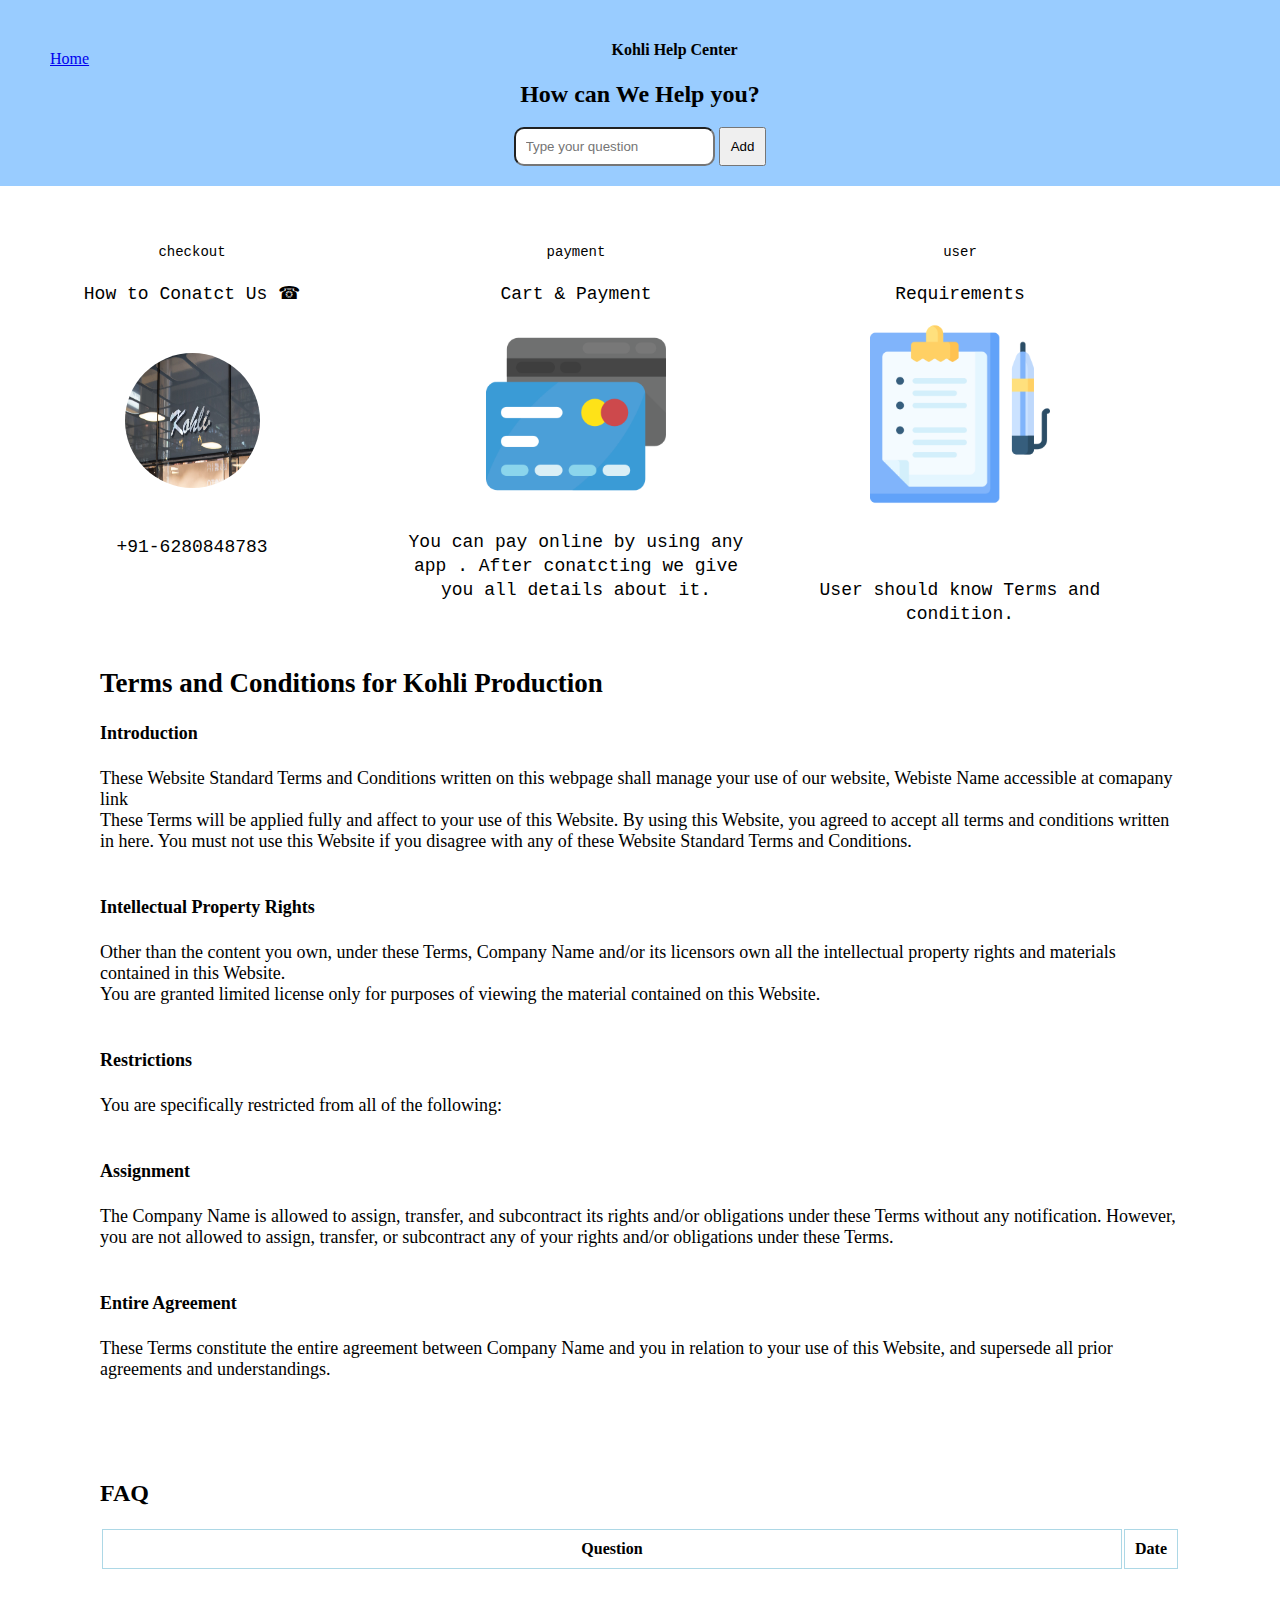
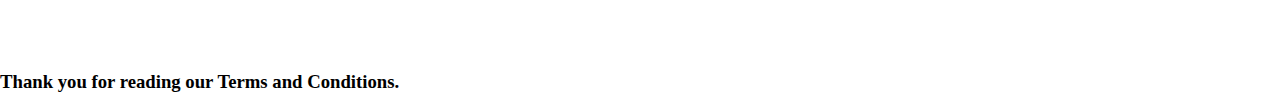
==== help.html @ 1736269a "first commit" ====
<!DOCTYPE html>
<html>
<head>
  <title>Help</title>
<meta charset="utf-8">
  <meta content="width=device-width, initial-scale=1.0" name="viewport">
  
  
  
</head>
<style type="text/css">
  body{
    padding:0;
    margin:0;
  }
  input{
    padding: 10px;
    padding-right: 1
    background-color: #fff;
    border-radius: 10px;

  }
  code {
  //background: #2db34a;
  border-radius: 6px;
  //color: #fff;
  display: block;
  font: 14px/24px "Source Code Pro", Inconsolata, "Lucida Console", Terminal, "Courier New", Courier;
  padding: 24px 15px;
  text-align: center;
}
header,
section,
aside,
footer {
  //margin: 0 1.5% 24px 1.5%;
}
.sse section {
  float: left;
  width: 30%;
  padding-top: 30px;
}
.sse p{
  font-size: 18px;
}

footer {
  clear: both;
  margin-bottom: 0;
}
body {
 // background: #71AFFF;
 }
.call-animation {
    background: #fff;
    width: 135px;
    height: 135px;
    position: relative;
    margin: 0 auto;
    border-radius: 100%;
    border: solid 5px #fff;
    animation: play 2s ease infinite;
    -webkit-backface-visibility: hidden;
    -moz-backface-visibility: hidden;
    -ms-backface-visibility: hidden;
    backface-visibility: hidden;
  
}
.call-animation img {
        width: 135px;
        height: 135px;
        border-radius: 100%;
        position: absolute;
        left: 0px;
        top: 0px;
    }



@keyframes play {

    0% {
        transform: scale(1);
    }
    15% {
        box-shadow: 0 0 0 5px rgba(164, 245, 66, 0.4);
    }
    25% {
        box-shadow: 0 0 0 10px rgba(164, 245, 66, 0.4), 0 0 0 20px rgba(164, 245, 66, 0.2);
    }
    25% {
        box-shadow: 0 0 0 15px rgba(164, 245, 66, 0.4), 0 0 0 30px rgba(164, 245, 66, 0.2);
    }

}
.last{
margin: 100px;
font-size: 18px;
}

.cont{
  margin: 100px;
}
.table,th,tr,td{
border:1px solid lightblue;
width: 100%;
height: 100%;
//padding-left: 100px;
text-align: center;

}

th,tr,td{
  padding: 10px;
}
</style>

<body>



<section>

<div style="float: left; margin-left: 50px; margin-top: 50px;">
  <a href="index.html">  Home</a>
</div>
 <div style="background-color: rgb(153, 204, 255); padding: 20px;text-align: center; ">

 
  <h4>Kohli Help Center</h4>
   <h2> How can We Help you?</h2>
  <div style="  " class="tab" >
    <input type="textarea" name="text" id="question" placeholder ="Type your question"  >
    <button  onclick="add();"  style="padding: 10px;">Add</button>
  </div> 
  
 </div>

</section>








<section class="sse">
<section>
  <code>checkout
    <p>How to Conatct Us  &phone;</p> </code>
    <div class="call-animation">
<img class="img-circle" src="k.jpg" alt="" width="135"/>

</div><code><p>+91-6280848783</p></code>
</section>

<section>
  <code>payment
    <p>Cart & Payment</p>
  <div><img class="img-circle" style="height: 180px;"src="credit-card.png"></div><p>You can pay online by using any app . After conatcting we give you all details about it.</p></code>
 
</section>

<section>
  <code>user
    <p>Requirements</p>
   <div><img class="img-circle" style="height: 180px;"src="description.png"></div></code>
   <code><p>User should know Terms and condition.</p>
    <p></p></code>
</section>
     
  </section> 

  
    <div class="last">
      <p>
      <h2>  Terms and Conditions for Kohli Production</h2>
<h4>Introduction</h4>
These Website Standard Terms and Conditions written on this webpage shall manage your use of our website, Webiste Name accessible at comapany link
<br>
These Terms will be applied fully and affect to your use of this Website. By using this Website, you agreed to accept all terms and conditions written in here. You must not use this Website if you disagree with any of these Website Standard Terms and Conditions.
<br>
<br>
<h4>Intellectual Property Rights</h4>
Other than the content you own, under these Terms, Company Name and/or its licensors own all the intellectual property rights and materials contained in this Website.<br>

You are granted limited license only for purposes of viewing the material contained on this Website.<br><br>

<h4>Restrictions</h4>
You are specifically restricted from all of the following:

<br><br>
<h4>Assignment</h4>
The Company Name is allowed to assign, transfer, and subcontract its rights and/or obligations under these Terms without any notification. However, you are not allowed to assign, transfer, or subcontract any of your rights and/or obligations under these Terms.<br><br>

<h4>Entire Agreement</h4>
These Terms constitute the entire agreement between Company Name and you in relation to your use of this Website, and supersede all prior agreements and understandings.

      </p>
    </div>
    <section class="cont">
      

<div >
  <div class="tab tab-1" id="registration-table">
<h2>FAQ</h2>
  <table id="table" >

    <tr>
      
      <th>Question</th>
      <th >Date</th>
      
    </tr>
    
    
  </table>
    </div>
  </div>
    </section>
    <h3>Thank you for reading our Terms and Conditions.</h3>


   
</body>

  


  <script type="text/javascript">
  function add(){



    
    
        var table =document.getElementById("table"),
      newRow=table.insertRow(table.length),


        cell1=newRow.insertCell(0),
        cell2=newRow.insertCell(1),
      
  
      
      
 question= document.getElementById('question').value;
       

    cell1.innerHTML =question;
      cell2.innerHTML = dateTime;   
      

    
  
      

    
   
      
    
    
alert("Succefully added question.Thank you for sharing doubts. We consider your issue.");

  }
     table = document.getElementById("table");

 var today = new Date();
 var date = today.getFullYear()+'-'+(today.getMonth()+1)+'-'+today.getDate();
 var time = today.getHours() + ":" + today.getMinutes() + ":" + today.getSeconds();   //calculate current date and time
 var dateTime = date+' '+time;

</script>

</script>
</html>
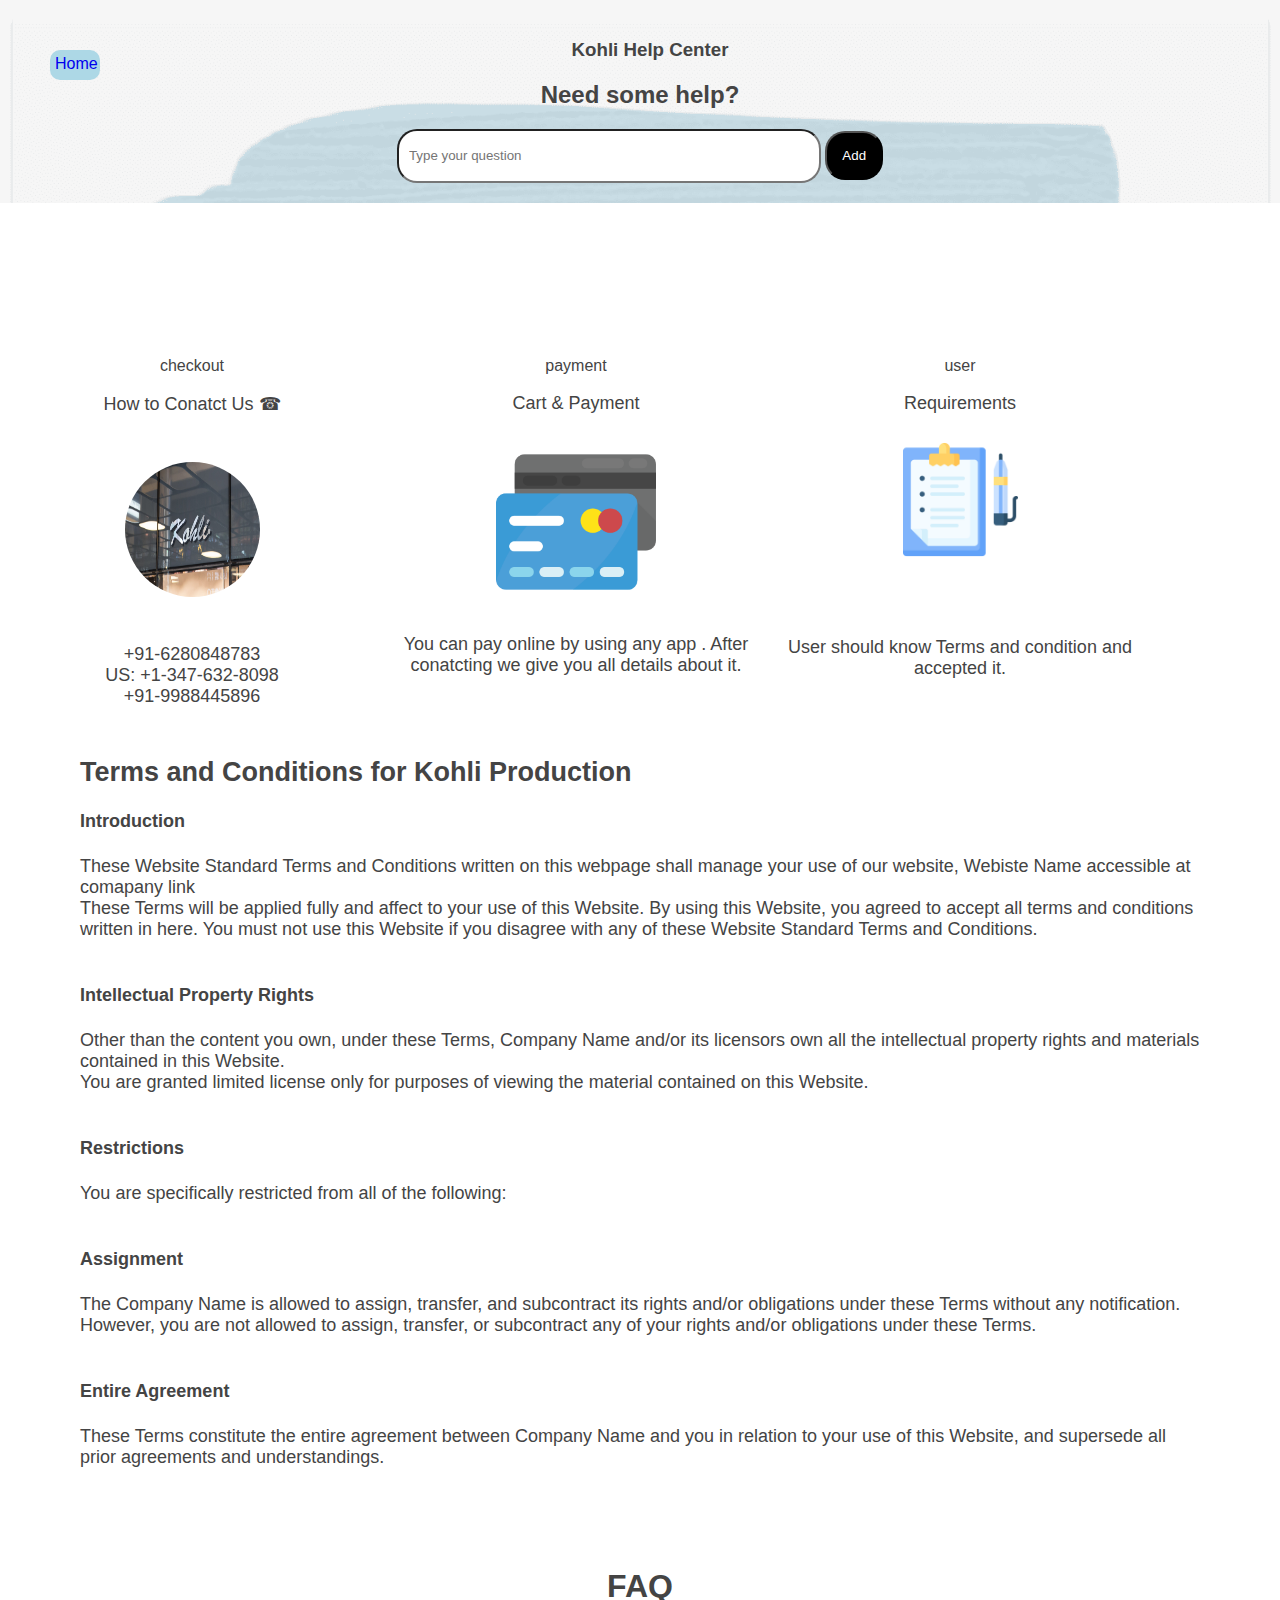
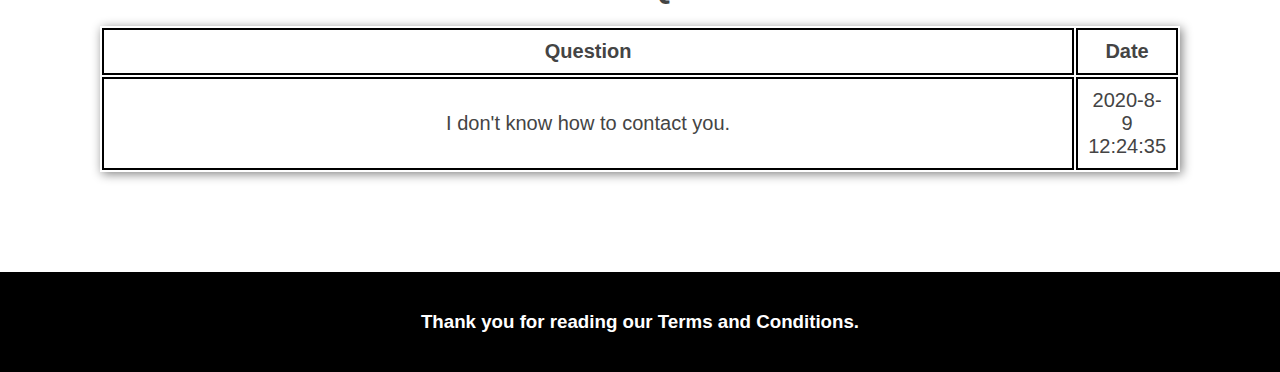
==== commit c7f3c682: "second commit" ====
--- a/help.html
+++ b/help.html
@@ -10,6 +10,8 @@
 </head>
 <style type="text/css">
   body{
+    font-family: "Open Sans", sans-serif;
+  color: #444444;
     padding:0;
     margin:0;
   }
@@ -21,11 +23,12 @@
 
   }
   code {
+     font-family: "Open Sans", sans-serif;
   //background: #2db34a;
   border-radius: 6px;
   //color: #fff;
   display: block;
-  font: 14px/24px "Source Code Pro", Inconsolata, "Lucida Console", Terminal, "Courier New", Courier;
+  
   padding: 24px 15px;
   text-align: center;
 }
@@ -47,6 +50,7 @@
 footer {
   clear: both;
   margin-bottom: 0;
+
 }
 body {
  // background: #71AFFF;
@@ -77,6 +81,7 @@
 
 
 
+
 @keyframes play {
 
     0% {
@@ -93,8 +98,11 @@
     }
 
 }
+
 .last{
-margin: 100px;
+  margin-top: 100px;
+  margin-left: 80px;
+   margin-right: 80px;
 font-size: 18px;
 }
 
@@ -102,17 +110,61 @@
   margin: 100px;
 }
 .table,th,tr,td{
-border:1px solid lightblue;
+border:2px solid black;
 width: 100%;
 height: 100%;
 //padding-left: 100px;
 text-align: center;
-
+font-size: 20px;
+
+
+}
+table{
+  box-shadow: 2px 2px 10px grey;
 }
 
 th,tr,td{
   padding: 10px;
 }
+
+
+#question{
+  height: 30px;
+  width: 400px;
+  border-radius: 20px;
+}
+.tab button{
+background-color: black;
+color:#fff;
+padding: 15px;
+border-radius: 20px;
+}
+
+img { max-width: 100%; height:auto;  }
+
+.a a{float: left; margin-left: 50px; margin-top: 50px;
+text-decoration: none;
+height: 20px;width: 40px;
+background-color: lightblue;
+text-align: center;
+border-radius: 10px;
+padding:  5px;
+//box-shadow: 2px 2px 5px blue;}
+.a a:hover{
+  box-shadow: 2px 2px 5px blue;
+}
+
+.foot{
+  text-align: center; color: #fff;
+  background-color: black;
+  padding:20px;
+
+}
+.img-circle {
+padding: 10px;
+}
+
+
 </style>
 
 <body>
@@ -121,17 +173,18 @@
 
 <section>
 
-<div style="float: left; margin-left: 50px; margin-top: 50px;">
+<div class="a">
   <a href="index.html">  Home</a>
 </div>
- <div style="background-color: rgb(153, 204, 255); padding: 20px;text-align: center; ">
+ <div style="background-size: cover; 
+ background-image: url('spruce-paint-color-swatch-benjamin-moore-breath-of-fresh-air-88393501d53a416e9ce6f819948c6daa.png');  padding-top:20px;padding-bottom: 20px;text-align: center; ">
 
  
-  <h4>Kohli Help Center</h4>
-   <h2> How can We Help you?</h2>
+  <h3 style="padding-right: 80px;">Kohli Help Center</h3>
+   <h2> Need some help?</h2>
   <div style="  " class="tab" >
     <input type="textarea" name="text" id="question" placeholder ="Type your question"  >
-    <button  onclick="add();"  style="padding: 10px;">Add</button>
+    <button  onclick="add();" >Add</button>
   </div> 
   
  </div>
@@ -142,7 +195,7 @@
 
 
 
-
+<main>
 
 
 <section class="sse">
@@ -150,32 +203,35 @@
   <code>checkout
     <p>How to Conatct Us  &phone;</p> </code>
     <div class="call-animation">
-<img class="img-circle" src="k.jpg" alt="" width="135"/>
-
-</div><code><p>+91-6280848783</p></code>
+<img class="" src="k.jpg" alt="" width="135"/>
+
+</div><code><p>+91-6280848783
+
+<br> US: +1-347-632-8098
+<br>+91-9988445896 </p></code>
 </section>
 
 <section>
   <code>payment
     <p>Cart & Payment</p>
-  <div><img class="img-circle" style="height: 180px;"src="credit-card.png"></div><p>You can pay online by using any app . After conatcting we give you all details about it.</p></code>
+  <div><img class="img-circle" style="height: 160px;"src="credit-card.png"></div><p>You can pay online by using any app . After conatcting we give you all details about it.</p></code>
  
 </section>
 
 <section>
   <code>user
     <p>Requirements</p>
-   <div><img class="img-circle" style="height: 180px;"src="description.png"></div></code>
-   <code><p>User should know Terms and condition.</p>
+   <div><img class="img-circle" style="height: 115px;"src="description.png"></div></code>
+   <code><p>User should know Terms and condition and accepted it.</p><br>
     <p></p></code>
-</section>
-     
+</section></section>
+  
   </section> 
 
-  
+    <section >
     <div class="last">
-      <p>
-      <h2>  Terms and Conditions for Kohli Production</h2>
+    
+      <h2>  Terms and Conditions for Kohli Production</h2>  <p>
 <h4>Introduction</h4>
 These Website Standard Terms and Conditions written on this webpage shall manage your use of our website, Webiste Name accessible at comapany link
 <br>
@@ -198,13 +254,14 @@
 These Terms constitute the entire agreement between Company Name and you in relation to your use of this Website, and supersede all prior agreements and understandings.
 
       </p>
-    </div>
+    </div></section>
+    
     <section class="cont">
       
 
 <div >
   <div class="tab tab-1" id="registration-table">
-<h2>FAQ</h2>
+<h1 style="text-align: center;">FAQ</h1>
   <table id="table" >
 
     <tr>
@@ -213,14 +270,22 @@
       <th >Date</th>
       
     </tr>
+     <tr>
+      
+      <td>I don't know how to contact you.</th>
+      <td >2020-8-9 12:24:35</th>
+      
+    </tr>
     
     
   </table>
     </div>
-  </div>
-    </section>
-    <h3>Thank you for reading our Terms and Conditions.</h3>
-
+  </div >
+    </section ></main>
+
+    <section class="foot">
+    <h3  >Thank you for reading our Terms and Conditions.</h3>
+</section>
 
    
 </body>
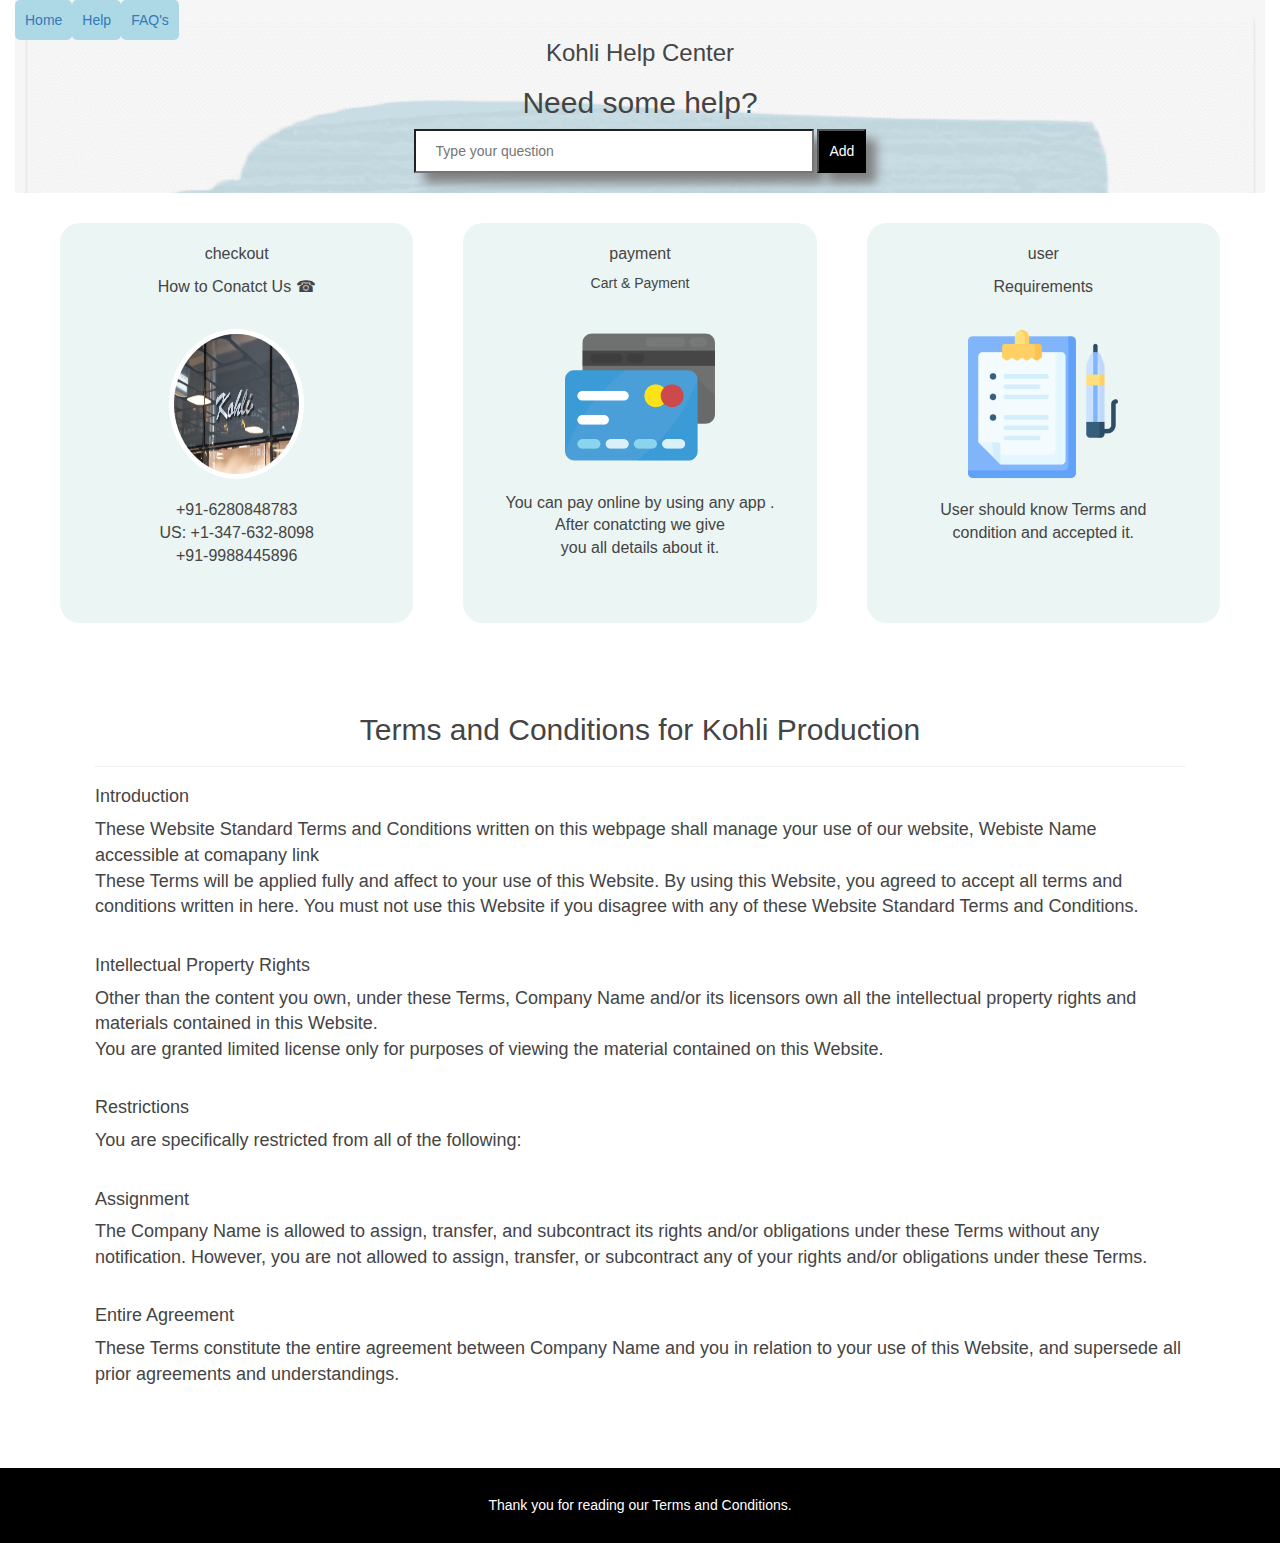
==== commit e88d6dc3: "third commit" ====
--- a/help.html
+++ b/help.html
@@ -1,13 +1,17 @@
 <!DOCTYPE html>
-<html>
+<html lang="en">
 <head>
-  <title>Help</title>
-<meta charset="utf-8">
-  <meta content="width=device-width, initial-scale=1.0" name="viewport">
-  
-  
-  
+  <title>Help Center</title>
+  <meta charset="utf-8">
+  <meta name="viewport" content="width=device-width, initial-scale=1">
+  <link rel="stylesheet" href="https://maxcdn.bootstrapcdn.com/bootstrap/3.4.1/css/bootstrap.min.css">
+  <script src="https://ajax.googleapis.com/ajax/libs/jquery/3.5.1/jquery.min.js"></script>
+  <script src="https://maxcdn.bootstrapcdn.com/bootstrap/3.4.1/js/bootstrap.min.js"></script>
 </head>
+
+
+
+
 <style type="text/css">
   body{
     font-family: "Open Sans", sans-serif;
@@ -16,36 +20,13 @@
     margin:0;
   }
   input{
-    padding: 10px;
+    padding: 20px;
     padding-right: 1
     background-color: #fff;
-    border-radius: 10px;
+    border-radius: px;
 
   }
-  code {
-     font-family: "Open Sans", sans-serif;
-  //background: #2db34a;
-  border-radius: 6px;
-  //color: #fff;
-  display: block;
-  
-  padding: 24px 15px;
-  text-align: center;
-}
-header,
-section,
-aside,
-footer {
-  //margin: 0 1.5% 24px 1.5%;
-}
-.sse section {
-  float: left;
-  width: 30%;
-  padding-top: 30px;
-}
-.sse p{
-  font-size: 18px;
-}
+ 
 
 footer {
   clear: both;
@@ -100,15 +81,10 @@
 }
 
 .last{
-  margin-top: 100px;
-  margin-left: 80px;
-   margin-right: 80px;
+ margin: 80px;
 font-size: 18px;
 }
 
-.cont{
-  margin: 100px;
-}
 .table,th,tr,td{
 border:2px solid black;
 width: 100%;
@@ -131,25 +107,28 @@
 #question{
   height: 30px;
   width: 400px;
-  border-radius: 20px;
+  border-radius: 0px;
+  box-shadow: 10px 10px 10px 0px grey;
 }
 .tab button{
+   box-shadow: 10px 10px 10px 0px grey;
 background-color: black;
 color:#fff;
-padding: 15px;
-border-radius: 20px;
+padding: 10px;
+border-radius: 0px;
 }
 
 img { max-width: 100%; height:auto;  }
 
-.a a{float: left; margin-left: 50px; margin-top: 50px;
+.a a{float: left; 
 text-decoration: none;
-height: 20px;width: 40px;
+
 background-color: lightblue;
 text-align: center;
-border-radius: 10px;
-padding:  5px;
-//box-shadow: 2px 2px 5px blue;}
+border-radius: 5px;
+padding:  10px;
+}
+
 .a a:hover{
   box-shadow: 2px 2px 5px blue;
 }
@@ -164,23 +143,57 @@
 padding: 10px;
 }
 
-
+.col{
+  text-align: center;
+  padding-top: 20px;
+}
+.col{
+  background-color: rgb(235, 245, 243);
+  border-radius: 20px;
+  margin:  10px;
+ // color: #fff;
+ font-size: 16px;
+ height: 400px;
+}
+.col:hover{
+  box-shadow: 2px 2px 20px grey;
+    -webkit-transition: all 1s ease;
+  transition: all 0.5s ease;
+}
+.row img{
+  height: 150px;
+  margin: 20px;
+}
+h2{
+  text-align: center;
+}
+
+.row{
+  margin: 20px;
+}
+.cont{
+  margin: 50px;
+ 
+}
 </style>
 
 <body>
 
-
-
-<section>
-
-<div class="a">
-  <a href="index.html">  Home</a>
+<div class="container-fluid" >
+ 
+
+  <div class="a">
+  <a href="index.html" >  Home</a>
+  <a  onclick="home();" >  Help </a>
+  <a onclick="faq();">  FAQ's</a>
+
 </div>
- <div style="background-size: cover; 
+
+ <div class="g" style="background-size: cover; 
  background-image: url('spruce-paint-color-swatch-benjamin-moore-breath-of-fresh-air-88393501d53a416e9ce6f819948c6daa.png');  padding-top:20px;padding-bottom: 20px;text-align: center; ">
 
  
-  <h3 style="padding-right: 80px;">Kohli Help Center</h3>
+  <h3 >Kohli Help Center</h3>
    <h2> Need some help?</h2>
   <div style="  " class="tab" >
     <input type="textarea" name="text" id="question" placeholder ="Type your question"  >
@@ -188,50 +201,54 @@
   </div> 
   
  </div>
-
-</section>
-
-
-
-
-
-<main>
-
-
-<section class="sse">
-<section>
-  <code>checkout
-    <p>How to Conatct Us  &phone;</p> </code>
-    <div class="call-animation">
-<img class="" src="k.jpg" alt="" width="135"/>
-
-</div><code><p>+91-6280848783
-
-<br> US: +1-347-632-8098
-<br>+91-9988445896 </p></code>
-</section>
-
-<section>
-  <code>payment
-    <p>Cart & Payment</p>
-  <div><img class="img-circle" style="height: 160px;"src="credit-card.png"></div><p>You can pay online by using any app . After conatcting we give you all details about it.</p></code>
- 
-</section>
-
-<section>
-  <code>user
+ 
+<section id="home">
+  <div class="row">
+
+     <div class="col-sm-9 col-md-6 col-lg-4" ><div class="col">
+      
+     <p>checkout
+      <p>How to Conatct Us  &phone;</p> </p>
+
+        <img class="call-animation" class="" src="k.jpg" alt="" width="135"/>
+
+        <p>+91-6280848783
+
+        <br> US: +1-347-632-8098
+        <br>+91-9988445896 </p>
+
+</div></div>
+
+    <div class="col-sm-3 col-md-6 col-lg-4" ><div class="col">
+      
+
+      <p>payment </p>
+    <h5>Cart & Payment</h5>
+  <img  src="credit-card.png"><p>You can pay online by using any app .<br> After conatcting we give <br>you all details about it.
+      </p>
+    </div></div>
+
+    <div class="col-sm-9 col-md-6 col-lg-4" ><div class="col">
+      
+      
+      <p>user</p>
     <p>Requirements</p>
-   <div><img class="img-circle" style="height: 115px;"src="description.png"></div></code>
-   <code><p>User should know Terms and condition and accepted it.</p><br>
-    <p></p></code>
-</section></section>
-  
-  </section> 
-
-    <section >
-    <div class="last">
-    
-      <h2>  Terms and Conditions for Kohli Production</h2>  <p>
+   <img class="ig-circle" src="description.png">
+   <p>User should know Terms and <br>condition and accepted it.</p><br></div>
+
+
+
+    </div>
+  
+
+
+    
+   
+  </div>
+ 
+    <div class="last" >
+    
+      <h2>  Terms and Conditions for Kohli Production</h2><hr>  <p>
 <h4>Introduction</h4>
 These Website Standard Terms and Conditions written on this webpage shall manage your use of our website, Webiste Name accessible at comapany link
 <br>
@@ -253,15 +270,20 @@
 <h4>Entire Agreement</h4>
 These Terms constitute the entire agreement between Company Name and you in relation to your use of this Website, and supersede all prior agreements and understandings.
 
-      </p>
-    </div></section>
-    
-    <section class="cont">
-      
-
-<div >
-  <div class="tab tab-1" id="registration-table">
-<h1 style="text-align: center;">FAQ</h1>
+      </p></div>
+
+
+    </section>
+    
+    
+      
+
+  
+  
+
+<section  class="cont" id="faq" style="display: none;">
+  <div class="tab tab-1" >
+  <h1 style="text-align: center;">FAQ's</h1><br>
   <table id="table" >
 
     <tr>
@@ -281,10 +303,10 @@
   </table>
     </div>
   </div >
-    </section ></main>
+    </section >
 
     <section class="foot">
-    <h3  >Thank you for reading our Terms and Conditions.</h3>
+    <h5  >Thank you for reading our Terms and Conditions.</h5>
 </section>
 
    
@@ -336,7 +358,34 @@
  var time = today.getHours() + ":" + today.getMinutes() + ":" + today.getSeconds();   //calculate current date and time
  var dateTime = date+' '+time;
 
-</script>
-
-</script>
+
+
+
+
+
+
+
+function home() {
+  var x = document.getElementById("home");
+  var y = document.getElementById("faq");
+  
+    
+    x.style.display  ="block";
+    y.style.display = "none";
+   
+}
+
+function faq() {
+  var a = document.getElementById("faq");
+  var b = document.getElementById("home");
+  
+
+   a.style.display ="block";
+   b.style.display = "none";
+  
+}
+  
+
+</script>  
+</body>
 </html>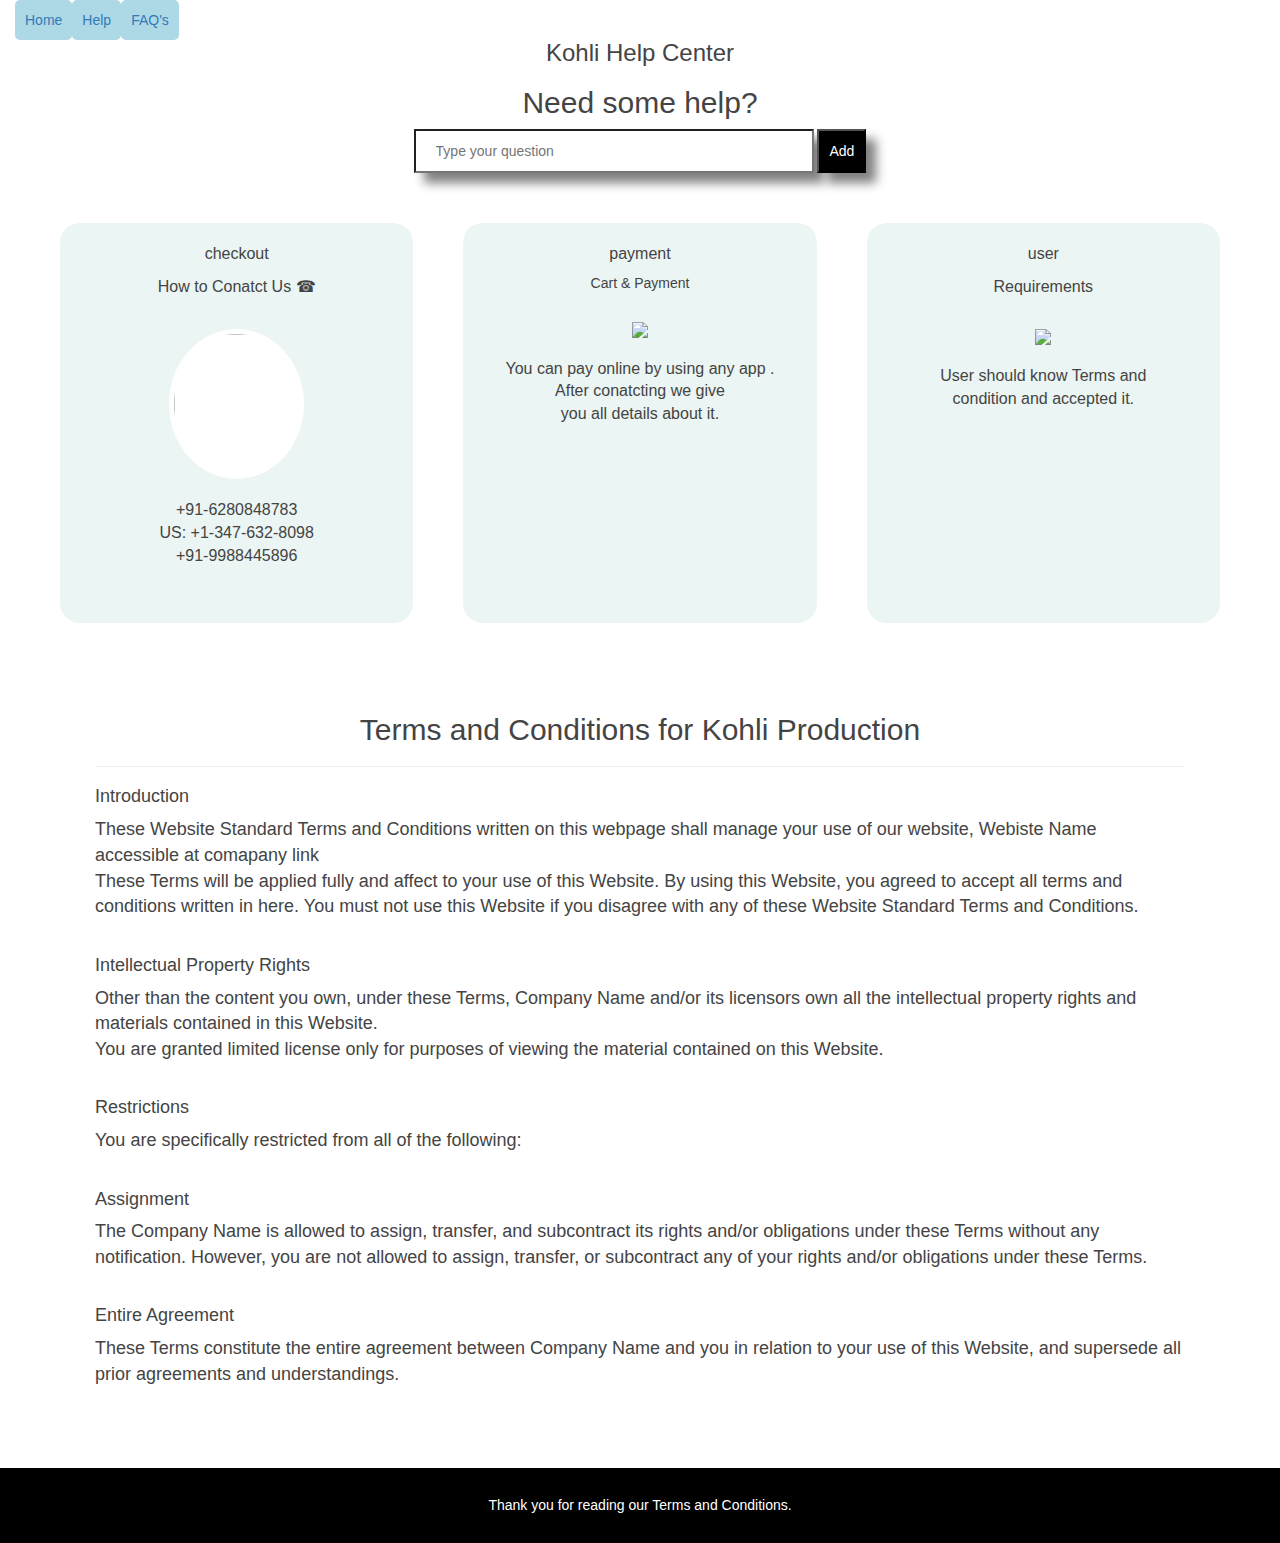
==== commit 2513e981: "fourth commit" ====
--- a/help.html
+++ b/help.html
@@ -190,7 +190,7 @@
 </div>
 
  <div class="g" style="background-size: cover; 
- background-image: url('spruce-paint-color-swatch-benjamin-moore-breath-of-fresh-air-88393501d53a416e9ce6f819948c6daa.png');  padding-top:20px;padding-bottom: 20px;text-align: center; ">
+ background-image: url('assets/spruce-paint-color-swatch-benjamin-moore-breath-of-fresh-air-88393501d53a416e9ce6f819948c6daa.png');  padding-top:20px;padding-bottom: 20px;text-align: center; ">
 
  
   <h3 >Kohli Help Center</h3>
@@ -210,7 +210,7 @@
      <p>checkout
       <p>How to Conatct Us  &phone;</p> </p>
 
-        <img class="call-animation" class="" src="k.jpg" alt="" width="135"/>
+        <img class="call-animation" class="" src="assets/k.jpg" alt="" width="135"/>
 
         <p>+91-6280848783
 
@@ -224,7 +224,7 @@
 
       <p>payment </p>
     <h5>Cart & Payment</h5>
-  <img  src="credit-card.png"><p>You can pay online by using any app .<br> After conatcting we give <br>you all details about it.
+  <img  src="assets/credit-card.png"><p>You can pay online by using any app .<br> After conatcting we give <br>you all details about it.
       </p>
     </div></div>
 
@@ -233,7 +233,7 @@
       
       <p>user</p>
     <p>Requirements</p>
-   <img class="ig-circle" src="description.png">
+   <img class="ig-circle" src="assets/description.png">
    <p>User should know Terms and <br>condition and accepted it.</p><br></div>
 
 
